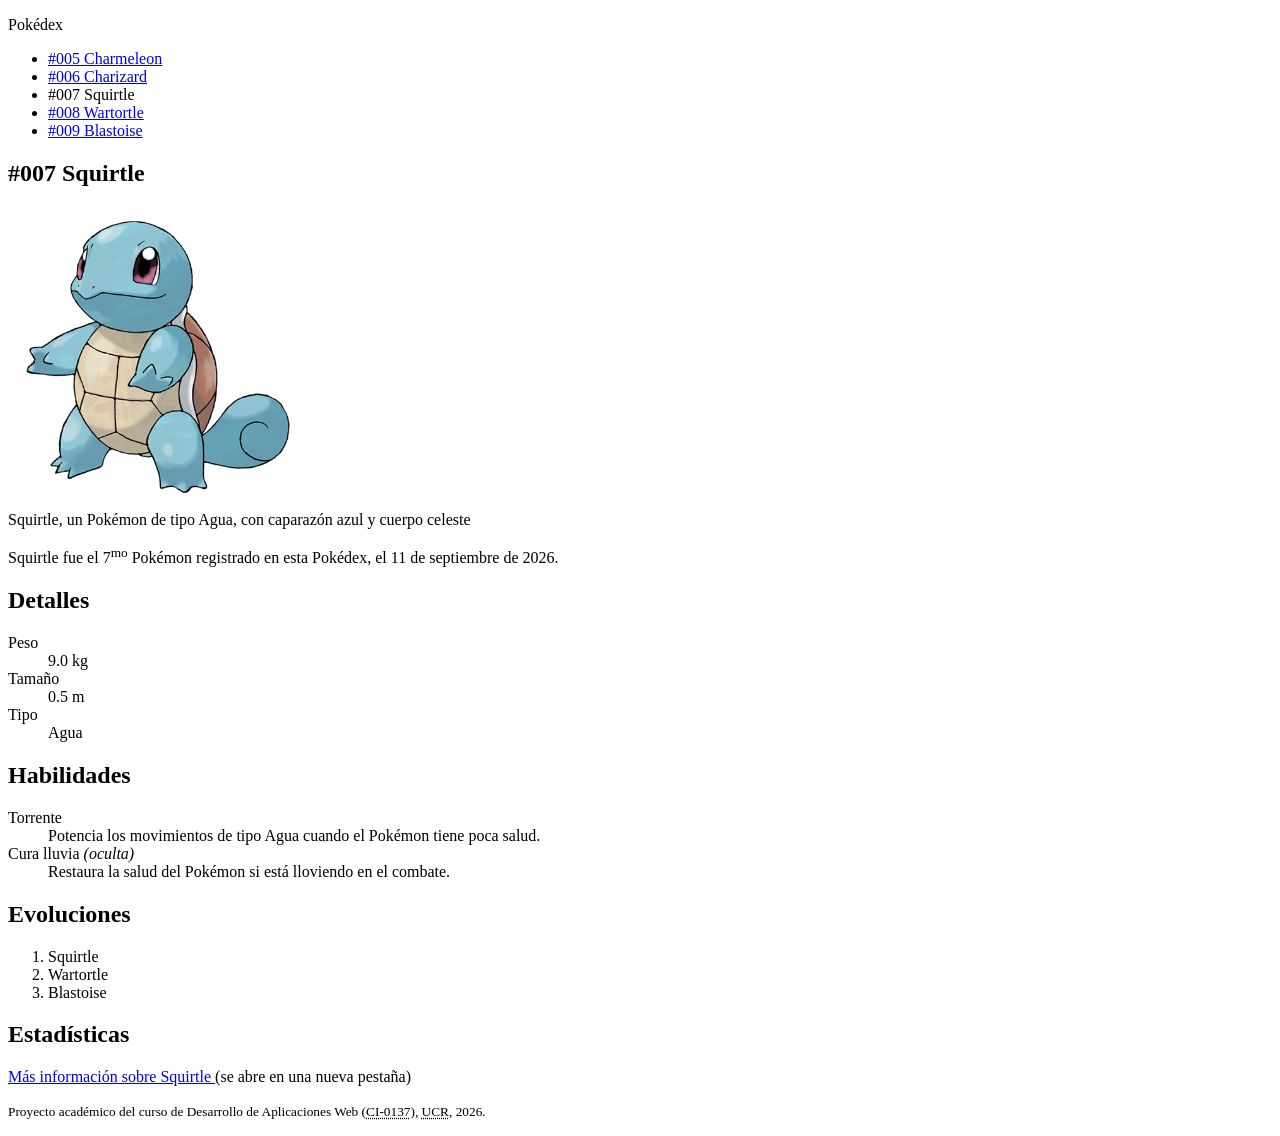
==== detalle-pokemon-squirtle.html @ cd321691 "Add Pokédex index and Squirtle detail pages Create two HTML pages: a main index listing available Po" ====
<!DOCTYPE html>
<html lang="es">
  <head>
    <meta charset="UTF-8">
    <title>Pokédex - Squirtle</title>
  </head>
  <body>
    <header>
      <p>Pokédex</p>
      <nav>
        <!-- mismo menú que la otra página -->
      </nav>
    </header>

    <main>
      <nav id="carrusel">
        <ul>
            <li><a href="detalle-pokemon-charmeleon.html">#005 Charmeleon</a></li>
            <li><a href="detalle-pokemon-charizard.html">#006 Charizard</a></li>
            <li>#007 Squirtle</li>
            <li><a href="detalle-pokemon-wartortle.html">#008 Wartortle</a></li>
            <li><a href="detalle-pokemon-blastoise.html">#009 Blastoise</a></li>
        </ul>
      </nav>

      <article>
        <h1>#007 Squirtle</h1>
        <img src="assets/squirtle-grande.png"
             alt="Squirtle, un Pokémon de tipo Agua, con caparazón azul y cuerpo celeste"
             width="300" height="300">
        <figcaption>Squirtle, un Pokémon de tipo Agua, con caparazón azul y cuerpo celeste</figcaption>
        <p>Squirtle fue el 7<sup>mo</sup> Pokémon registrado en esta Pokédex, el <time datetime="2026-09-11">11 de septiembre de 2026</time>.</p>

        <section id="detalles">
          <h2>Detalles</h2>
          <dl>
            <dt>Peso</dt>
            <dd>9.0 kg</dd>
            <dt>Tamaño</dt>
            <dd>0.5 m</dd>
            <dt>Tipo</dt>
            <dd>Agua</dd>
          </dl>
        </section>

        <section id="habilidades">
          <h2>Habilidades</h2>
          <dl>
            <dt>Torrente</dt>
            <dd>Potencia los movimientos de tipo Agua cuando el Pokémon tiene poca salud.</dd>
            <dt>Cura lluvia <em>(oculta)</em></dt>
            <dd>Restaura la salud del Pokémon si está lloviendo en el combate.</dd>
          </dl>
        </section>

        <section id="evoluciones">
          <h2>Evoluciones</h2>
          <ol>
            <li>Squirtle</li>
            <li>Wartortle</li>
            <li>Blastoise</li>
          </ol>
        </section>

        <section id="estadisticas">
          <h2>Estadísticas</h2>
        </section>

        <p>
            <a href="https://bulbapedia.bulbagarden.net/wiki/Squirtle" target="_blank" rel="noopener noreferrer">
            Más información sobre Squirtle
            </a>
            (se abre en una nueva pestaña)
        </p>

      </article>
    </main>

    <footer>
      <p>
        <small>Proyecto académico del curso de Desarrollo de Aplicaciones Web
            (<abbr title="Desarrollo de Aplicaciones Web">CI-0137</abbr>),
            <abbr title="Universidad de Costa Rica">UCR</abbr>,
            <time datetime="2026">2026</time>.
        </small>
      </p>
    </footer>
  </body>
</html>
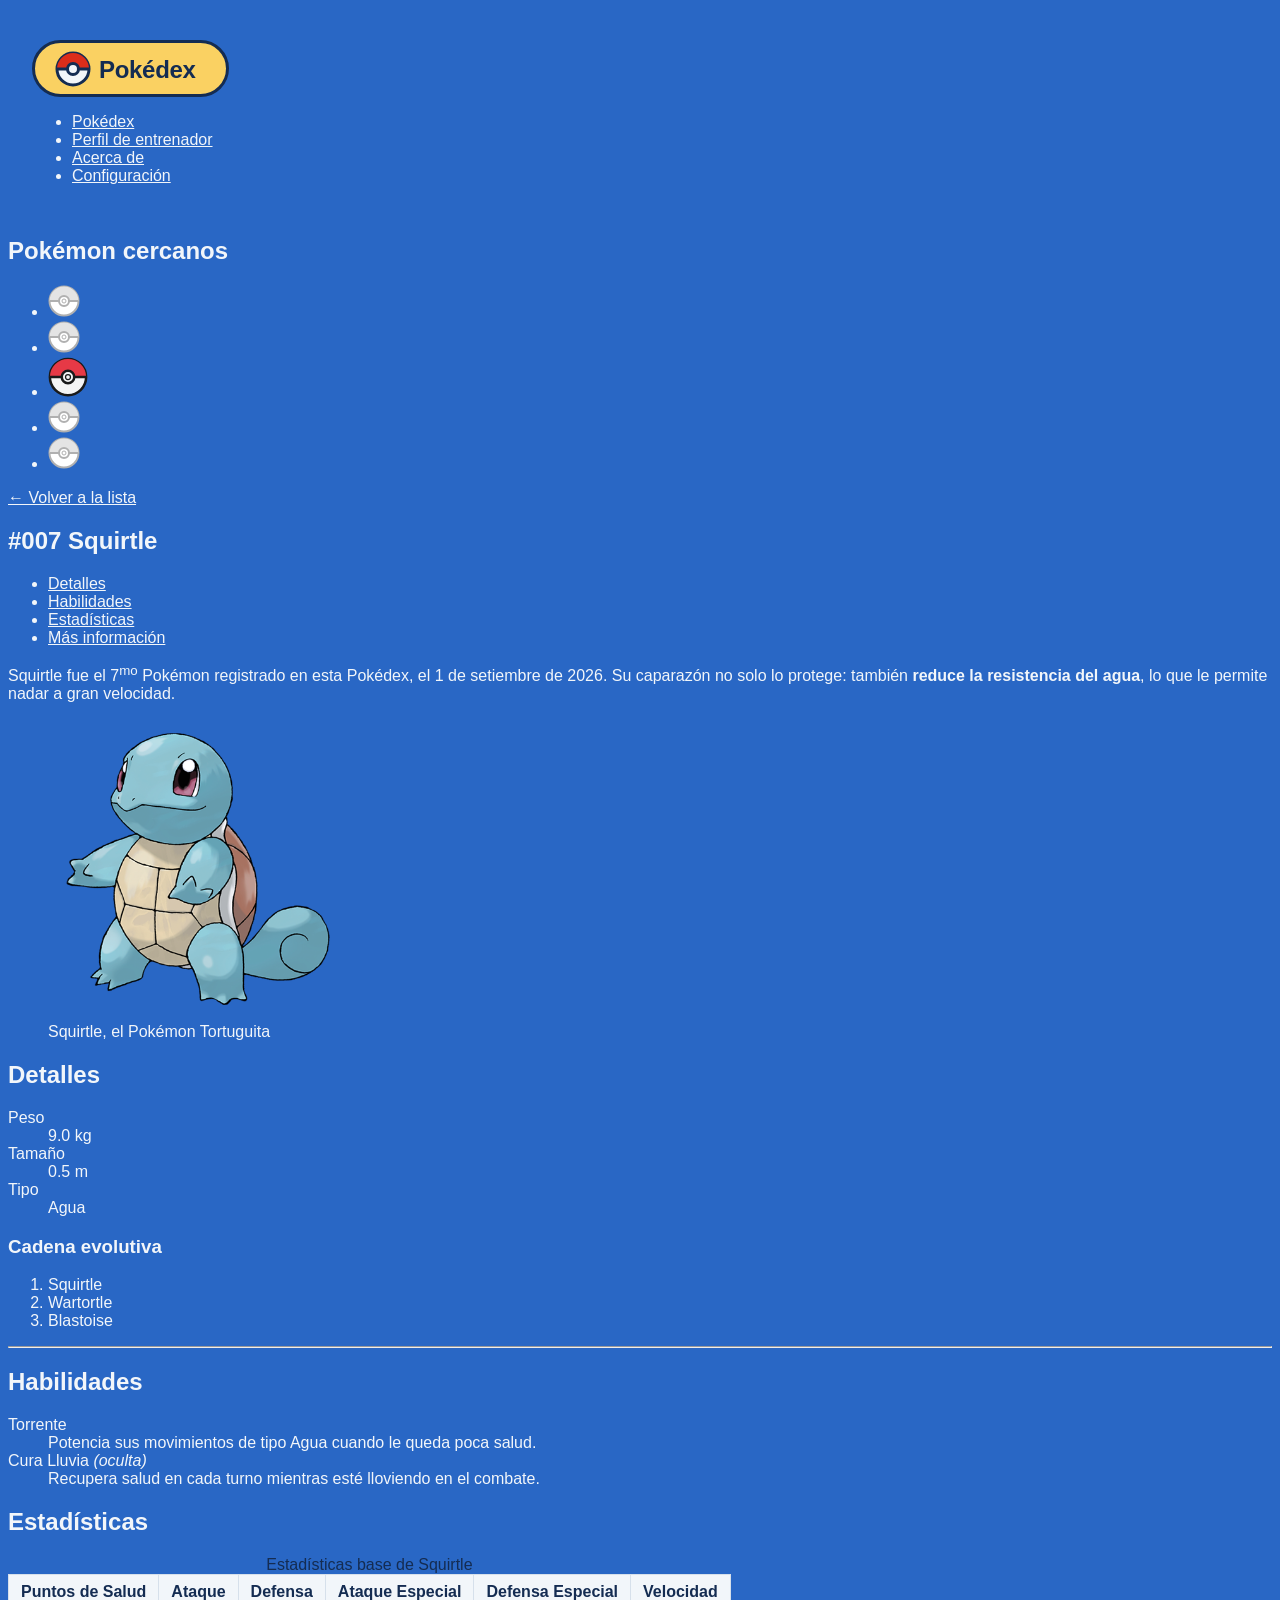
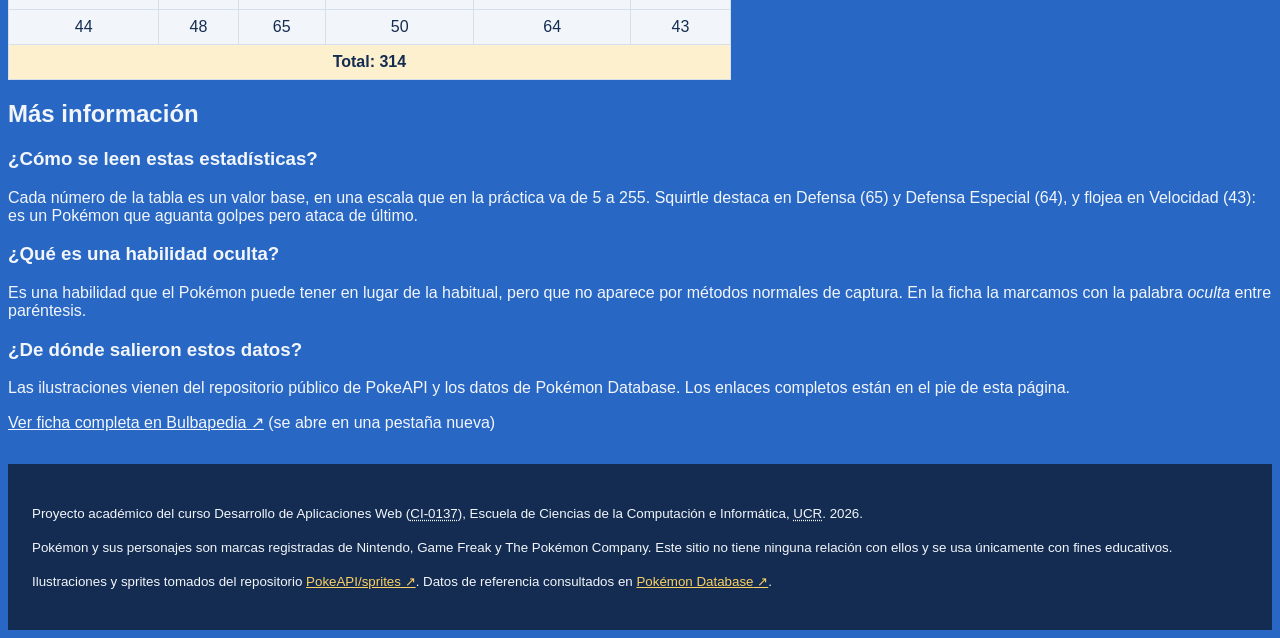
==== commit d128dc67: "Pokédex con estilos Se actualizó el logo SVG para usar una versión simplificada sobre fondo transpar" ====
--- a/detalle-pokemon-squirtle.html
+++ b/detalle-pokemon-squirtle.html
@@ -1,89 +1,222 @@
 <!DOCTYPE html>
 <html lang="es">
-  <head>
-    <meta charset="UTF-8">
-    <title>Pokédex - Squirtle</title>
-  </head>
-  <body>
-    <header>
-      <p>Pokédex</p>
-      <nav>
-        <!-- mismo menú que la otra página -->
-      </nav>
-    </header>
-
-    <main>
-      <nav id="carrusel">
+
+<head>
+  <meta charset="UTF-8">
+  <meta name="viewport" content="width=device-width, initial-scale=1">
+  <title>Pokédex - Squirtle</title>
+
+  <link rel="icon" type="image/svg+xml" href="assets/pokeball.svg">
+  <link rel="icon" type="image/png" href="assets/pokeball.png">
+  <!-- favicon.ico vive en la raiz: el navegador lo pide solo, sin <link> -->
+
+  <!-- Hoja de estilos del sitio. Mismo elemento <link> que el favicon;
+       lo que cambia es rel, que dice qué relación tiene el archivo con el documento. -->
+  <link rel="stylesheet" href="token.css">
+  <link rel="stylesheet" href="style.css">
+</head>
+
+<body>
+
+  <header>
+    <p>
+      <a class="logo" href="./">
+        <img src="assets/logo-pokedex.svg" alt="Pokédex" width="156" height="40">
+      </a>
+    </p>
+
+    <nav>
+      <ul>
+        <li><a href="./" accesskey="p">Pokédex</a></li>
+        <li><a href="perfil-entrenador.html">Perfil de entrenador</a></li>
+        <li><a href="acerca-de.html">Acerca de</a></li>
+        <li><a href="configuracion.html">Configuración</a></li>
+      </ul>
+    </nav>
+  </header>
+
+  <main>
+
+    <!--
+      Carrusel de Pokémon cercanos.
+      En HTML es solamente una lista de enlaces: dos antes, el actual y dos después.
+      El arco, los tamaños y el deslizamiento son CSS y JavaScript, más adelante.
+    -->
+    <nav id="carrusel">
+      <h2>Pokémon cercanos</h2>
+
+      <ul class="carrusel">
+        <li class="carrusel__item">
+          <a href="detalle-pokemon-charmeleon.html">
+            <img src="assets/pokeball-inactiva.svg" alt="Ir a #005 Charmeleon" width="32" height="32">
+          </a>
+        </li>
+
+        <li class="carrusel__item">
+          <a href="detalle-pokemon-charizard.html">
+            <img src="assets/pokeball-inactiva.svg" alt="Ir a #006 Charizard" width="32" height="32">
+          </a>
+        </li>
+
+        <li class="carrusel__item carrusel__item--activo">
+          <img src="assets/pokeball.svg" alt="Estás viendo #007 Squirtle" width="40" height="40">
+        </li>
+
+        <li class="carrusel__item">
+          <a href="detalle-pokemon-wartortle.html">
+            <img src="assets/pokeball-inactiva.svg" alt="Ir a #008 Wartortle" width="32" height="32">
+          </a>
+        </li>
+
+        <li class="carrusel__item">
+          <a href="detalle-pokemon-blastoise.html">
+            <img src="assets/pokeball-inactiva.svg" alt="Ir a #009 Blastoise" width="32" height="32">
+          </a>
+        </li>
+      </ul>
+    </nav>
+
+    <p><a href="./">&larr; Volver a la lista</a></p>
+
+    <article id="ficha-pokemon">
+      <h1><span>#007</span> Squirtle</h1>
+
+      <nav id="indice-ficha">
         <ul>
-            <li><a href="detalle-pokemon-charmeleon.html">#005 Charmeleon</a></li>
-            <li><a href="detalle-pokemon-charizard.html">#006 Charizard</a></li>
-            <li>#007 Squirtle</li>
-            <li><a href="detalle-pokemon-wartortle.html">#008 Wartortle</a></li>
-            <li><a href="detalle-pokemon-blastoise.html">#009 Blastoise</a></li>
+          <li><a href="#detalles">Detalles</a></li>
+          <li><a href="#habilidades">Habilidades</a></li>
+          <li><a href="#estadisticas">Estadísticas</a></li>
+          <li><a href="#mas-informacion">Más información</a></li>
         </ul>
       </nav>
 
-      <article>
-        <h1>#007 Squirtle</h1>
-        <img src="assets/squirtle-grande.png"
-             alt="Squirtle, un Pokémon de tipo Agua, con caparazón azul y cuerpo celeste"
-             width="300" height="300">
-        <figcaption>Squirtle, un Pokémon de tipo Agua, con caparazón azul y cuerpo celeste</figcaption>
-        <p>Squirtle fue el 7<sup>mo</sup> Pokémon registrado en esta Pokédex, el <time datetime="2026-09-11">11 de septiembre de 2026</time>.</p>
-
-        <section id="detalles">
-          <h2>Detalles</h2>
-          <dl>
-            <dt>Peso</dt>
-            <dd>9.0 kg</dd>
-            <dt>Tamaño</dt>
-            <dd>0.5 m</dd>
-            <dt>Tipo</dt>
-            <dd>Agua</dd>
-          </dl>
-        </section>
-
-        <section id="habilidades">
-          <h2>Habilidades</h2>
-          <dl>
-            <dt>Torrente</dt>
-            <dd>Potencia los movimientos de tipo Agua cuando el Pokémon tiene poca salud.</dd>
-            <dt>Cura lluvia <em>(oculta)</em></dt>
-            <dd>Restaura la salud del Pokémon si está lloviendo en el combate.</dd>
-          </dl>
-        </section>
-
-        <section id="evoluciones">
-          <h2>Evoluciones</h2>
-          <ol>
-            <li>Squirtle</li>
-            <li>Wartortle</li>
-            <li>Blastoise</li>
-          </ol>
-        </section>
-
-        <section id="estadisticas">
-          <h2>Estadísticas</h2>
-        </section>
-
-        <p>
-            <a href="https://bulbapedia.bulbagarden.net/wiki/Squirtle" target="_blank" rel="noopener noreferrer">
-            Más información sobre Squirtle
-            </a>
-            (se abre en una nueva pestaña)
-        </p>
-
-      </article>
-    </main>
-
-    <footer>
-      <p>
-        <small>Proyecto académico del curso de Desarrollo de Aplicaciones Web
-            (<abbr title="Desarrollo de Aplicaciones Web">CI-0137</abbr>),
-            <abbr title="Universidad de Costa Rica">UCR</abbr>,
-            <time datetime="2026">2026</time>.
-        </small>
+      <p>Squirtle fue el 7<sup>mo</sup> Pokémon registrado en esta Pokédex, el
+        <time datetime="2026-09-01">1 de setiembre de 2026</time>. Su caparazón no
+        solo lo protege: también <strong>reduce la resistencia del agua</strong>,
+        lo que le permite nadar a gran velocidad.
       </p>
-    </footer>
-  </body>
+
+      <figure>
+        <img src="assets/squirtle-grande.png" alt="Squirtle, un Pokémon de tipo Agua con caparazón de tortuga"
+          width="300" height="300">
+        <figcaption>Squirtle, el Pokémon Tortuguita</figcaption>
+      </figure>
+
+      <section id="detalles">
+        <h2>Detalles</h2>
+
+        <dl>
+          <dt>Peso</dt>
+          <dd>9.0 kg</dd>
+
+          <dt>Tamaño</dt>
+          <dd>0.5 m</dd>
+
+          <dt>Tipo</dt>
+          <dd>Agua</dd>
+        </dl>
+
+        <h3>Cadena evolutiva</h3>
+        <ol>
+          <li>Squirtle</li>
+          <li>Wartortle</li>
+          <li>Blastoise</li>
+        </ol>
+      </section>
+
+      <hr>
+
+      <section id="habilidades">
+        <h2>Habilidades</h2>
+
+        <dl>
+          <dt>Torrente</dt>
+          <dd>Potencia sus movimientos de tipo Agua cuando le queda poca salud.</dd>
+
+          <dt>Cura Lluvia <em>(oculta)</em></dt>
+          <dd>Recupera salud en cada turno mientras esté lloviendo en el combate.</dd>
+        </dl>
+      </section>
+
+      <section id="estadisticas">
+        <h2>Estadísticas</h2>
+
+        <table class="stats-table">
+          <caption>Estadísticas base de Squirtle</caption>
+
+          <thead>
+            <tr>
+              <th abbr="PS">Puntos de Salud</th>
+              <th abbr="ATQ">Ataque</th>
+              <th abbr="DEF">Defensa</th>
+              <th abbr="AT. ESP.">Ataque Especial</th>
+              <th abbr="DEF. ESP.">Defensa Especial</th>
+              <th abbr="VEL">Velocidad</th>
+            </tr>
+          </thead>
+
+          <tbody>
+            <tr>
+              <td>44</td>
+              <td>48</td>
+              <td>65</td>
+              <td>50</td>
+              <td>64</td>
+              <td>43</td>
+            </tr>
+          </tbody>
+
+          <tfoot>
+            <tr class="stats-table__total">
+              <td colspan="6">Total: 314</td>
+            </tr>
+          </tfoot>
+        </table>
+      </section>
+
+      <section id="mas-informacion">
+        <h2>Más información</h2>
+
+        <h3>¿Cómo se leen estas estadísticas?</h3>
+        <p>Cada número de la tabla es un valor base, en una escala que en la
+          práctica va de 5 a 255. Squirtle destaca en Defensa (65) y Defensa
+          Especial (64), y flojea en Velocidad (43): es un Pokémon que aguanta
+          golpes pero ataca de último.</p>
+
+        <h3>¿Qué es una habilidad oculta?</h3>
+        <p>Es una habilidad que el Pokémon puede tener en lugar de la habitual,
+          pero que no aparece por métodos normales de captura. En la ficha la
+          marcamos con la palabra <em>oculta</em> entre paréntesis.</p>
+
+        <h3>¿De dónde salieron estos datos?</h3>
+        <p>Las ilustraciones vienen del repositorio público de PokeAPI y los
+          datos de Pokémon Database. Los enlaces completos están en el pie de
+          esta página.</p>
+      </section>
+
+      <p><a href="https://bulbapedia.bulbagarden.net/wiki/Squirtle_(Pok%C3%A9mon)" target="_blank" rel="noopener">Ver
+          ficha completa en Bulbapedia</a>
+        (se abre en una pestaña nueva)</p>
+    </article>
+  </main>
+
+  <footer>
+    <p><small>Proyecto académico del curso Desarrollo de Aplicaciones Web
+        (<abbr title="Curso de Informática 0137">CI-0137</abbr>),
+        Escuela de Ciencias de la Computación e Informática,
+        <abbr title="Universidad de Costa Rica">UCR</abbr>.
+        <time datetime="2026">2026</time>.</small></p>
+
+    <p><small>Pokémon y sus personajes son marcas registradas de Nintendo,
+        Game Freak y The Pokémon Company. Este sitio no tiene ninguna relación con
+        ellos y se usa únicamente con fines educativos.</small></p>
+
+    <p><small>Ilustraciones y sprites tomados del repositorio
+        <a href="https://github.com/PokeAPI/sprites" target="_blank" rel="noopener">PokeAPI/sprites</a>.
+        Datos de referencia consultados en
+        <a href="https://pokemondb.net/" target="_blank" rel="noopener">Pokémon Database</a>.</small></p>
+  </footer>
+
+</body>
+
 </html>
--- a/token.css
+++ b/token.css
@@ -0,0 +1,41 @@
+/* ==========================================================================
+   Pokédex — Paleta y medidas
+
+   Las variables se declaran una sola vez acá y se usan con var() en todo el
+   sitio. Cambiar un color del sitio entero = cambiar una línea de este
+   archivo.
+
+   Van en :root, que apunta al elemento <html>, porque las variables SE
+   HEREDAN: declaradas ahí quedan disponibles en toda la página.
+   Los nombres tienen que empezar con dos guiones.
+
+   Este archivo se enlaza ANTES que styles.css, porque styles.css lo necesita.
+   ========================================================================== */
+
+:root {
+
+  /* --- Colores del aparato --- */
+  --azul:           #2967C5;   /* fondo de la pantalla */
+  --navy:           #142C52;   /* barra inferior y texto sobre amarillo */
+  --amarillo:       #FAD162;   /* pastillas y encabezados */
+  --amarillo-borde: #F0B639;   /* borde de las tarjetas */
+  --crema:          #FDF0CE;   /* fondos suaves */
+  --blanco:         #F2F6FA;   /* fondo de tarjetas y texto sobre azul */
+  --rojo:           #DC2D1A;   /* botones de acción */
+  --pista:          #D6E0EB;   /* líneas y bordes tenues */
+
+  /* --- Medidas que se repiten --- */
+  --radio:          10px;      /* esquinas de tarjetas y paneles */
+  --radio-pastilla: 999px;     /* un radio absurdo siempre da la pastilla
+                                  perfecta, sin importar la altura */
+  --borde:          3px;       /* grosor del borde de las tarjetas */
+}
+
+/* Contraste verificado (el mínimo para texto normal es 4.5:1):
+     navy sobre crema ....... 12.3:1      blanco sobre azul ..... 5.5:1
+     navy sobre blanco ...... 12.8:1      blanco sobre rojo ..... 4.7:1
+     navy sobre amarillo ..... 9.5:1
+
+   El amarillo sobre azul da 3.7:1: sirve para bordes y texto grande, pero no
+   para texto normal. Por eso el amarillo se usa como fondo con texto navy
+   encima, nunca como color de letra sobre el azul. */
--- a/style.css
+++ b/style.css
@@ -0,0 +1,206 @@
+/* ==========================================================================
+   Pokédex — CI-0137
+   Hoja de estilos del sitio
+
+   Los colores y las medidas salen de tokens.css, que se enlaza antes que
+   este archivo.
+   ========================================================================== */
+
+
+/* --------------------------------------------------------------------------
+   1. Base
+   -------------------------------------------------------------------------- */
+
+/* El asterisco son todos los elementos; los dos pseudo-elementos se agregan
+   aparte porque el asterisco no los alcanza.
+
+   border-box hace que width incluya el relleno y el borde, en vez de medir
+   solo el contenido. Sin esto, una caja de width: 300px con padding: 20px y
+   border: 2px mide 344 en pantalla. */
+*,
+*::before,
+*::after {
+  box-sizing: border-box;
+}
+
+/* Estas tres propiedades se heredan: declaradas una vez en body bajan solas
+   a toda la página. Regla para acordarse: lo que tiene que ver con el texto
+   se hereda; lo que tiene que ver con la caja no. */
+body {
+    font-family: Verdana, Geneva, sans-serif;
+    background: var(--azul);
+    color: var(--blanco);
+}
+
+/* Los enlaces no toman el color de body: un valor heredado pierde contra
+   cualquier regla que apunte directamente al elemento, y la hoja del
+   navegador tiene una para "a". Hay que decírselo aparte. */
+a {
+  color: var(--blanco);
+}
+
+/* --------------------------------------------------------------------------
+   2. Logo
+   -------------------------------------------------------------------------- */
+
+/* La pastilla amarilla no está dentro de la imagen: la dibuja el CSS acá.
+
+   display: inline-block es necesario porque un enlace es un elemento de
+   línea, y a esos el relleno vertical no les agranda la caja: el amarillo se
+   derramaría sobre las líneas de arriba y abajo. inline-block se comporta
+   como caja sin dejar de acomodarse en la línea.
+
+   line-height: 0 saca el hueco que deja la línea base del texto debajo de la
+   imagen. Sin eso la pastilla se ve descentrada. */
+.logo {
+  display: inline-block;
+  background: var(--amarillo);
+  border: var(--borde) solid var(--navy);
+  border-radius: var(--radio-pastilla);
+  padding: 0.35rem 1.1rem;
+  line-height: 0;
+}
+
+/* --------------------------------------------------------------------------
+   3. Lista de Pokémon
+   -------------------------------------------------------------------------- */
+
+/* La viñeta y la sangría son dos cosas distintas que pone el navegador.
+   Quitar una no quita la otra. */
+.pokemon-list {
+  list-style: none;
+  padding-left: 0;
+}
+
+/* Las cuatro capas de la caja, en orden de adentro hacia afuera: contenido,
+   relleno, borde y margen.
+
+   El relleno está adentro y se pinta con el fondo; el margen está afuera y
+   siempre es transparente. Por eso el relleno separa el texto del borde, y el
+   margen separa una tarjeta de la siguiente.
+
+   Ojo: entre dos tarjetas no hay 2rem de separación sino 1rem. Los márgenes
+   verticales adyacentes no se suman, se fusionan y gana el mayor. A eso se le
+   llama colapso de márgenes, y es a propósito. */
+.pokemon-card {
+  background: var(--blanco);
+  color: var(--navy);
+  border: var(--borde) solid var(--amarillo-borde);
+  border-radius: var(--radio);
+  padding: 1rem;
+  margin-bottom: 1rem;
+}
+
+/* El color se hereda dentro de la tarjeta, pero el enlace no lo toma */
+.pokemon-card a {
+  color: var(--navy);
+}
+
+.pokemon-card__number {
+  color: #60646A;
+  font-size: 0.85rem;
+}
+
+.pokemon-card__name {
+  font-weight: bold;
+}
+
+/* La paginación ya lleva el número en el texto del enlace: el marcador del
+   <ol> lo estaba repitiendo. */
+.paginacion {
+  list-style: none;
+  padding-left: 0;
+}
+
+/* --------------------------------------------------------------------------
+   4. Tabla de estadísticas
+   -------------------------------------------------------------------------- */
+
+/* Por defecto cada celda tiene su propio borde y hay separación entre ellas,
+   así que donde dos celdas se tocan aparecen dos líneas. collapse las fusiona
+   en una sola. */
+.stats-table {
+  border-collapse: collapse;
+  background: var(--blanco);
+  color: var(--navy);
+}
+
+/* La coma es una lista de selectores: aplicá esto a los dos. */
+.stats-table th,
+.stats-table td {
+  border: 1px solid var(--pista);
+  padding: 0.5rem 0.75rem;
+  text-align: center;
+}
+
+.stats-table__total {
+  font-weight: bold;
+  background: var(--crema);
+}
+
+/* --------------------------------------------------------------------------
+   5. Encabezado y pie
+   -------------------------------------------------------------------------- */
+
+/* Sin clase: header y footer ya se identifican por su propia etiqueta. Esa es
+  la ventaja de haber usado HTML semántico en vez de div para todo. */
+header {
+  padding: 1rem 1.5rem;
+}
+
+/* Acá se ve la diferencia entre relleno y margen, porque hay fondo: el navy
+   llega hasta donde termina el relleno y se corta ahí; el margen queda
+   afuera, transparente. */
+footer {
+  background: var(--navy);
+  color: var(--blanco);
+  padding: 1.5rem;
+  margin-top: 2rem;
+}
+
+/* El pie tiene fondo oscuro y adentro hay enlaces: necesitan su propio color.
+   Cada vez que le cambies el fondo a una caja, revisá el texto de adentro. */
+footer a {
+  color: var(--amarillo);
+}
+
+/* --------------------------------------------------------------------------
+   6. Estados
+   -------------------------------------------------------------------------- */
+
+/* Una pseudo-clase selecciona un elemento que ya existe cuando está en cierto
+   estado, y lleva UN dos puntos. Un pseudo-elemento crea una caja nueva que
+   no está en el HTML, y lleva DOS.
+
+   :hover es el mouse encima. :focus-within es el foco del teclado en algo de
+   adentro, y hace falta porque quien navega con teclado no tiene puntero: sin
+   esta regla, esa persona nunca sabe dónde está parada. */
+.pokemon-card:hover,
+.pokemon-card:focus-within {
+  border-color: var(--navy);
+  background: var(--crema);
+}
+
+.pokemon-card a:hover {
+  text-decoration: underline;
+}
+
+/* El anillo de foco nunca se quita sin poner algo en su lugar: es lo único
+   que le indica a una persona con teclado dónde está. */
+a:focus-visible {
+  outline: 3px solid var(--amarillo);
+  outline-offset: 2px;
+}
+
+/* Un pseudo-elemento: esta flecha no está en el HTML, la inventó el CSS.
+   content es obligatorio; sin él no se dibuja nada, aunque le pongas color.
+
+   Sirve para decoración, nunca para información que haga falta entender: los
+   lectores de pantalla a veces leen el content y a veces no, según el
+   navegador. Acá la flecha solo refuerza algo que el texto ya dice.
+
+   El selector entre corchetes busca por atributo: los enlaces que abren en
+   pestaña nueva. */
+a[target="_blank"]::after {
+  content: " ↗";
+}
